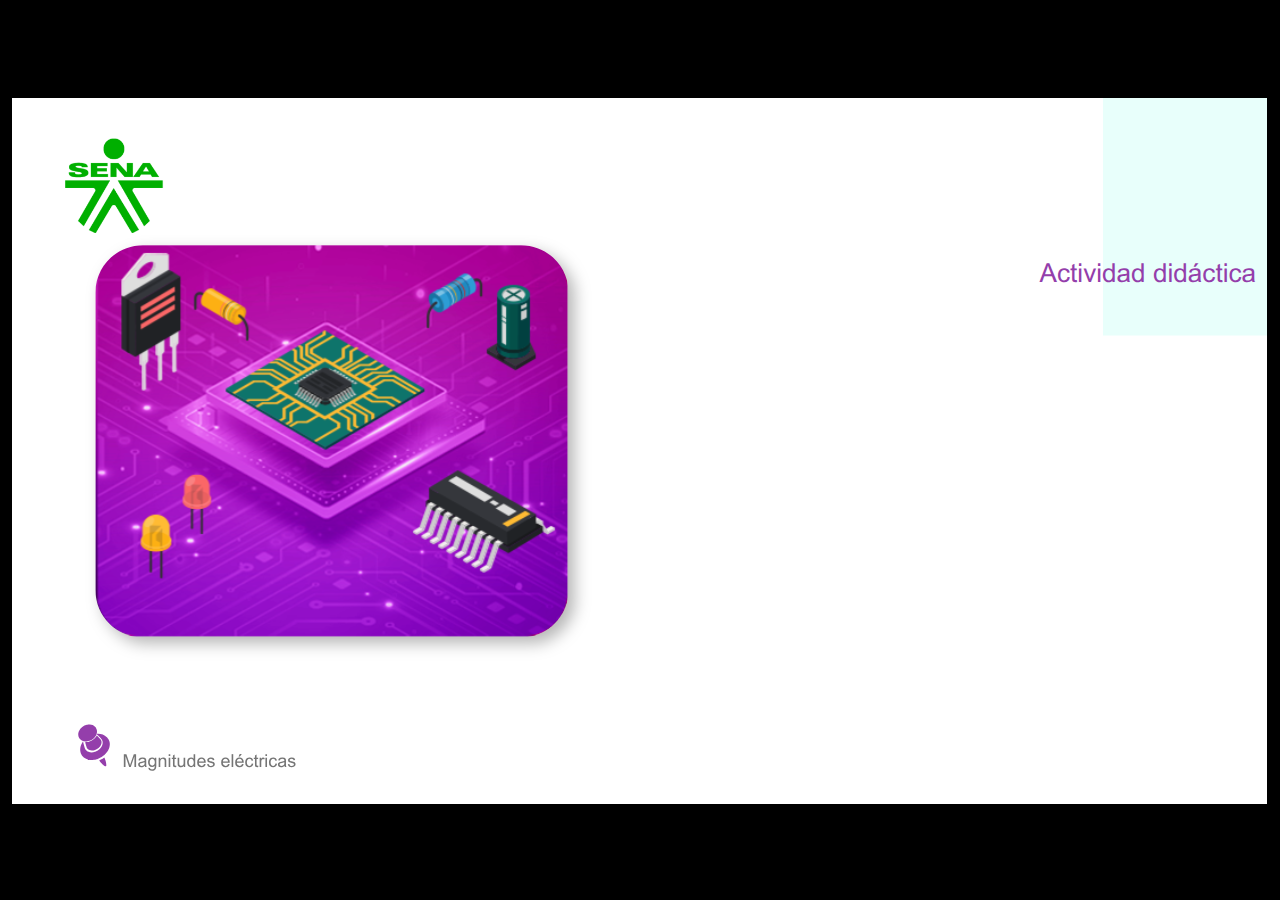
==== public/actividades/AD2/actividad.html @ ec27d50b "Update material" ====
﻿<!doctype html>
<html lang="es">
<head>
  <meta charset="utf-8">
  <!-- Creado con Storyline 360 - http://www.articulate.com  -->
  <!-- version: 3.76.30446.0 -->
  <title>Actividad did&#225;ctica</title>
  <meta http-equiv="x-ua-compatible" content="IE=edge"/>
  <meta name="viewport" content="width=device-width,initial-scale=1,user-scalable=no,shrink-to-fit=no,minimal-ui"/>
  <meta name="apple-mobile-web-app-capable" content="yes"/>
  <style>
    html, body { height: 100%; padding: 0; margin: 0 }
    #app { height: 100%; width: 100%; }
  </style>

  <script>
    window.DS = {};
    window.globals = {
      DATA_PATH_BASE: '',
      HAS_FRAME: true,
      HAS_SLIDE: true,

      lmsPresent: false,
      tinCanPresent: false,
      cmi5Present: false,
      aoSupport: false,
      scale: 'show all',
      captureRc: false,
      browserSize: 'optimal',
      bgColor: '#000000',
      features: 'AccessibleVideo,ConnectionMessages,DropIn1,FullScreenToggle,InsertSvgPicture,LayerPresentAsDialog,MultipleQuizTracking,PlayerSpeedControl,StreamingVideo,UpdatedThemeEditor,UseAudioElement,VideoTranscripts',
      themeName: 'classic',
      preloaderColor: '#FFFFFF',
      suppressAnalytics: false,
      productChannel: 'stable',
      publishSource: 'storyline',
      aid: 'aid|5304b41d-7af7-4125-b8d1-83eb222823e2',
      cid: '22d1448c-4473-4640-9792-b2b3bea49cb5',
      playerVersion: '3.76.30446.0',
      publishTimestamp: '2023-06-24T18:04:25.7120733Z',
      maxIosVideoElements: 10,
      connectionSettings: { mode: 'disabled' },

      
      parseParams: function(qs) {
        if (window.globals.parsedParams != null) {
          return window.globals.parsedParams;
        }
        qs = (qs || window.location.search.substr(1)).split('+').join(' ');
        var params = {},
            tokens,
            re = /[?&]?([^=]+)=([^&]*)/g;

        while (tokens = re.exec(qs)) {
          params[decodeURIComponent(tokens[1]).trim()] =
            decodeURIComponent(tokens[2]).trim();
        }
        window.globals.parsedParams = params;
        return params;
      }

    };
  </script>
  <script>
    var isIe11 = ('ActiveXObject' in window || window.MSBlobBuilder != null)
      && window.msCrypto != null && !window.ActiveXObject;
    if (isIe11) {
      window.globals.unsupportedBrowser = true;
      document.write(atob('[base64]'));
    }
  </script>
  
  <script>window.THREE = { };</script>
  
</head>
<body style="background: #000000" class="cs-HTML theme-classic">
  <!-- 360 -->
  <script>!function(){var e,i=/iPhone/i,o=/iPod/i,n=/iPad/i,t=/\biOS-universal(?:.+)Mac\b/i,r=/\bAndroid(?:.+)Mobile\b/i,a=/Android/i,d=/(?:SD4930UR|\bSilk(?:.+)Mobile\b)/i,p=/Silk/i,l=/Windows Phone/i,u=/\bWindows(?:.+)ARM\b/i,b=/BlackBerry/i,s=/BB10/i,c=/Opera Mini/i,f=/\b(CriOS|Chrome)(?:.+)Mobile/i,h=/Mobile(?:.+)Firefox\b/i,v=function(e){return void 0!==e&&"MacIntel"===e.platform&&"number"==typeof e.maxTouchPoints&&e.maxTouchPoints>1&&"undefined"==typeof MSStream};e=function(e){var m={userAgent:"",platform:"",maxTouchPoints:0};e||"undefined"==typeof navigator?"string"==typeof e?m.userAgent=e:e&&e.userAgent&&(m={userAgent:e.userAgent,platform:e.platform,maxTouchPoints:e.maxTouchPoints||0}):m={userAgent:navigator.userAgent,platform:navigator.platform,maxTouchPoints:navigator.maxTouchPoints||0};var g=m.userAgent,y=g.split("[FBAN");void 0!==y[1]&&(g=y[0]),void 0!==(y=g.split("Twitter"))[1]&&(g=y[0]);var A=function(e){return function(i){return i.test(e)}}(g),w={apple:{phone:A(i)&&!A(l),ipod:A(o),tablet:!A(i)&&(A(n)||v(m))&&!A(l),universal:A(t),device:(A(i)||A(o)||A(n)||A(t)||v(m))&&!A(l)},amazon:{phone:A(d),tablet:!A(d)&&A(p),device:A(d)||A(p)},android:{phone:!A(l)&&A(d)||!A(l)&&A(r),tablet:!A(l)&&!A(d)&&!A(r)&&(A(p)||A(a)),device:!A(l)&&(A(d)||A(p)||A(r)||A(a))||A(/\bokhttp\b/i)},windows:{phone:A(l),tablet:A(u),device:A(l)||A(u)},other:{blackberry:A(b),blackberry10:A(s),opera:A(c),firefox:A(h),chrome:A(f),device:A(b)||A(s)||A(c)||A(h)||A(f)},any:!1,phone:!1,tablet:!1};return w.any=w.apple.device||w.android.device||w.windows.device||w.other.device,w.phone=w.apple.phone||w.android.phone||w.windows.phone,w.tablet=w.apple.tablet||w.android.tablet||w.windows.tablet,w}(),"object"==typeof exports&&"undefined"!=typeof module?module.exports=e:"function"==typeof define&&define.amd?define((function(){return e})):this.isMobile=e}();
    window.isMobile.apple.tablet = window.isMobile.apple.tablet ||
      (navigator.platform === 'MacIntel' && navigator.maxTouchPoints > 1);
    window.isMobile.apple.device = window.isMobile.apple.device || window.isMobile.apple.tablet;
    window.isMobile.tablet = window.isMobile.tablet || window.isMobile.apple.tablet;
    window.isMobile.any = window.isMobile.any || window.isMobile.apple.tablet;
  </script>

  <div id="focus-sink" tabindex="-1"></div>

  <div id="preso"></div>
  <script>
    (function() {

      var classTypes = [ 'desktop', 'mobile', 'phone', 'tablet' ];

      var addDeviceClasses = function(prefix, testObj) {
        var curr, i;
        for (i = 0; i < classTypes.length; i++) {
          curr = classTypes[i];
          if (testObj[curr]) {
            document.body.classList.add(prefix + curr);
          }
        }
      };

      var params = window.globals.parseParams(),
          isDevicePreview = params.devicepreview === '1',
          isPhoneOverride = params.deviceType === 'phone' || (isDevicePreview && params.phone == '1'),
          isTabletOverride = (params.deviceType === 'tablet' || isDevicePreview) && !isPhoneOverride,
          isMobileOverride = isPhoneOverride || isTabletOverride;

      var deviceView = {
        desktop: !window.isMobile.any && !isMobileOverride,
        mobile: window.isMobile.any || isMobileOverride,
        phone: isPhoneOverride || (window.isMobile.phone && !isTabletOverride),
        tablet: isTabletOverride || window.isMobile.tablet
      };

      window.globals.deviceView = deviceView;
      window.isMobile.desktop = !window.isMobile.any;
      window.isMobile.mobile = window.isMobile.any;

      addDeviceClasses('view-', deviceView);

    })();
  </script>
  
  <script src='story_content/user.js' type=text/javascript></script>
  <div class="slide-loader"></div>

  <script>
    if (window.globals.deviceView.isMobile) { var doc = document, loader = doc.body.querySelector('.slide-loader'); [ 1, 2, 3 ].forEach(function(n) { var d = doc.createElement('div'); d.style.backgroundColor = window.globals.preloaderColor; d.classList.add('mobile-loader-dot'); d.classList.add('dot' + n); loader.appendChild(d); }); }
  </script>

  <div class="mobile-load-title-overlay" style="display: none">
    <div class="mobile-load-title">Actividad did&#225;ctica</div>
  </div>

  <div class="mobile-chrome-warning"></div>

  
<style>
  .warn-connection-dialog {
    display: none;
    background: transparent;
    pointer-events: none;
    position: fixed;
    left: 0;
    top: 0;
    width: 100%;
    height: 100%;
    z-index: 999;
  }

  .warn-connection-content {
    border-radius: 4px;
    background: white;
    border: 1px solid #E7E7E7;
    color: #333333;
    box-shadow: 0 2px 4px rgba(0, 0, 0, 0.25);
    transition: all 150ms ease-out;
    position: absolute;
    white-space: nowrap;
  }

  .view-phone.is-landscape .warn-connection-content {
    left: 23px;
    bottom: 23px;
  }

  .view-tablet.is-landscape .warn-connection-content {
    left: 50%;
    top: 20px;
    transform: translateX(-50%);
  }

  .is-portrait .warn-connection-content {
    transform: translate(-50%, calc(-100% - 15px));
  }

  .warn-connection-content p {
    display: inline-block;
    margin: 0 8px 0 0;
    line-height: 33px;
    font-size: 11px;
  }

  .warn-connection-content svg {
    position: relative;
    vertical-align: middle;
    margin: 0 2px 2px 8px;
  }

  .view-desktop .warn-connection-content {
    left: 1.5em;
    bottom: 1.5em;
  }

  .view-desktop .warn-connection-content p {
    font-size: 1.1em;
  }

  .is-offline .warn-connection-dialog {
    display: block;
  }

  .is-offline .cs-panel * {
    pointer-events: none !important;
  }

  .is-offline .cs-panel {
    pointer-events: all !important;
  }

  .is-offline #nav-controls * {
    pointer-events: none !important;
  }

  .is-offline #nav-controls {
    pointer-events: all !important;
  }
</style>

<div class="warn-connection-dialog">
  <div class="warn-connection-content">
    <svg width="17" height="15" viewBox="0 0 17 15" xmlns="http://www.w3.org/2000/svg">
      <path fill="#8F0000" stroke="white" d="M16.07,12.98 L15.88,12.23 L9.51,1.21 C8.97,0.26,7.6,0.26,7.06,1.21 L0.69,12.23 C0.15,13.16,0.81,14.36,1.91,14.36 H14.65 C15.47,14.36,16.05,13.7,16.07,12.98 Z"/>
      <path fill="white" stroke="white" d="M8.58,5.5 C8.35,5.28,8.5,5.35,8.21,5.32 C8.09,5.35,7.97,5.49,7.96,5.67 C7.97,5.79,7.98,5.92,7.98,6.04 L7.98,6.04 C7.99,6.17,8,6.31,8.01,6.43 L8.01,6.44 C8.03,6.92,8.06,7.41,8.09,7.9 L8.09,7.9 C8.12,8.39,8.14,8.88,8.17,9.37 C8.17,9.39,8.18,9.42,8.2,9.44 C8.23,9.46,8.25,9.47,8.28,9.47 C8.31,9.47,8.34,9.46,8.35,9.44 C8.37,9.43,8.38,9.4,8.39,9.35 L8.39,9.34 C8.39,9.24,8.4,9.15,8.4,9.05 L8.4,9.05 C8.41,8.96,8.41,8.86,8.42,8.75 C8.43,8.44,8.45,8.12,8.47,7.81 L8.47,7.81 C8.49,7.49,8.51,7.18,8.53,6.87 C8.55,6.46,8.56,6.05,8.59,5.64 L8.6,5.62 C8.6,5.57,8.59,5.53,8.58,5.5 L8.21,5.32 Z"/>
      <circle fill="white" stroke="white" cx="8.3" cy="11.35" r="0.3"/>
    </svg>
    <p>You are offline. Trying to reconnect...</p>
  </div>
</div>

<script>
  (function() {
    window.DS.connection = {
      warningShown: false,
      assets: {},
      loadingAssetGroup: false,
      retryDelay: 500
    };

    var connectionSettings = window.globals.connectionSettings || {};

    // The `window.globals.features` variable must be set in `webpack.dev.config` when testing locally - it is not enough
    // to have it in the data - but it must be set there as well.
    var useConnectionMessages = window.AbortController != null &&
      window.location.protocol != 'file:' &&
      window.globals.features.indexOf('ConnectionMessages') != -1 &&
      connectionSettings.mode === 'normal';

    window.DS.connection.useConnectionMessages = useConnectionMessages

    var assetCount = 0;
    var checkLoadedId;


    if (useConnectionMessages && connectionSettings != null) {
      var contentEl = document.querySelector('.warn-connection-content');
      var messageEl = contentEl.querySelector('p')

      if (connectionSettings.useDarkTheme) {
        contentEl.style.borderColor = '#BABBBA';
        contentEl.style.backgroundColor = '#282828';
        contentEl.style.color = '#FFFFFF';
      }

      if (connectionSettings.message != null) {
        messageEl.textContent = window.decodeURIComponent(connectionSettings.message);
      }
    }

    function checkAssetsReady() {
      for (var i in DS.connection.assets) {
        if (!DS.connection.assets[i].success) {
          return false;
        }
      }
      return true;
    }

    function stopAssetGroup() {
      if (!useConnectionMessages) { return; }

      assetCount = 0;

      DS.connection.oldAssetGroup = DS.connection.assets;
      DS.connection.assets = {};
      DS.connection.loadingAssetGroup = false;
      clearInterval(checkLoadedId);
    }

    function startAssetGroup() {
      if (!useConnectionMessages) { return; }
      var ticks = 0;
      clearInterval(checkLoadedId);
      checkLoadedId = setInterval(function() {
        var loaded = 0;
        if (assetCount === 0 && loaded === 0) {
          clearInterval(checkLoadedId);
          return;
        }

        for (var i in DS.connection.assets) {
          if (DS.connection.assets[i].success) {
            loaded++;
          }
        }

        if (assetCount === loaded && checkAssetsReady()) {
          for (var i in DS.connection.assets) {
            if (DS.connection.assets[i].action) {
              DS.connection.assets[i].action();
            }
          }
          hideWarning();
          stopAssetGroup();
        }
      }, 100)
    }

    function requiredAsset(url, action, retry, type) {
      if (!useConnectionMessages) { return; }
      if (DS.connection.assets[url]) { return; }

      DS.connection.assets[url] = {
        success: false, action: action, retry: retry, type: type
      };
      assetCount = Object.keys(DS.connection.assets).length;
      if (!DS.connection.loadingAssetGroup) {
        startAssetGroup();
      }
      DS.connection.loadingAssetGroup = true;
    }

    function assetLoaded(url) {
      if (!useConnectionMessages) { return; }
      if (DS.connection.assets[url]) {
        DS.connection.assets[url].success = true;
      }
    }

    function assetFailed(url) {
      if (!useConnectionMessages) { return; }
      if (!DS.connection.assets[url]) {
        if (/\.js$/.test(url)) {
          setTimeout(function() {
            if (DS.connection.lastSlideLoaded != null) {
              DS.connection.lastSlideLoaded();
            }
          }, DS.connection.retryDelay);
        }
        return;
      }
      if (!DS.connection.warningShown) { showWarning(); }
      if (DS.connection.assets[url].retry) {
        setTimeout(function() {
          if (!DS.connection.assets[url].success) {
            DS.connection.assets[url].retry()
          }
        }, DS.connection.retryDelay);
      }
    }

    function hideWarning() {
      document.body.classList.remove('is-offline');
      DS.connection.warningShown = false;
    }
    DS.connection.hideWarning = hideWarning

    function showWarning(btn) {
      document.body.classList.add('is-offline')
      DS.connection.warningShown = true;
      updateWarningPosition();
    }

    function updateWarningPosition() {
      if (!DS.connection.warningShown) {
        return;
      }

      var isPortrait = document.body.classList.contains('is-portrait');
      var warningEl = document.querySelector('.warn-connection-content');

      if (isPortrait) {
        var slide = document.querySelector('.primary-slide');
        var slideRect = slide.getBoundingClientRect();

        warningEl.style.top = `${slideRect.top}px`
        warningEl.style.left = `${slideRect.left + slideRect.width / 2}px`
      } else {
        warningEl.style.top = null;
        warningEl.style.left = null;
      }

      window.requestAnimationFrame(updateWarningPosition);
    }

    // these will all be noops if the feature flag isn't set in
    // the data and `window.globals.features`
    DS.connection.requiredAsset = requiredAsset;
    DS.connection.assetLoaded = assetLoaded;
    DS.connection.assetFailed = assetFailed;
    DS.connection.stopAssetGroup = stopAssetGroup;
    DS.connection.startAssetGroup = startAssetGroup;
  })();
</script>


  <script>
    
    if (window.autoSpider && window.vInterfaceObject) {
      document.querySelector('.mobile-load-title-overlay').style.display = 'none';
    }
  </script>

  

  <link rel="stylesheet" href="html5/data/css/output.min.css" data-noprefix/>
</body>
<script src="html5/lib/scripts/bootstrapper.min.js"></script>
</html>
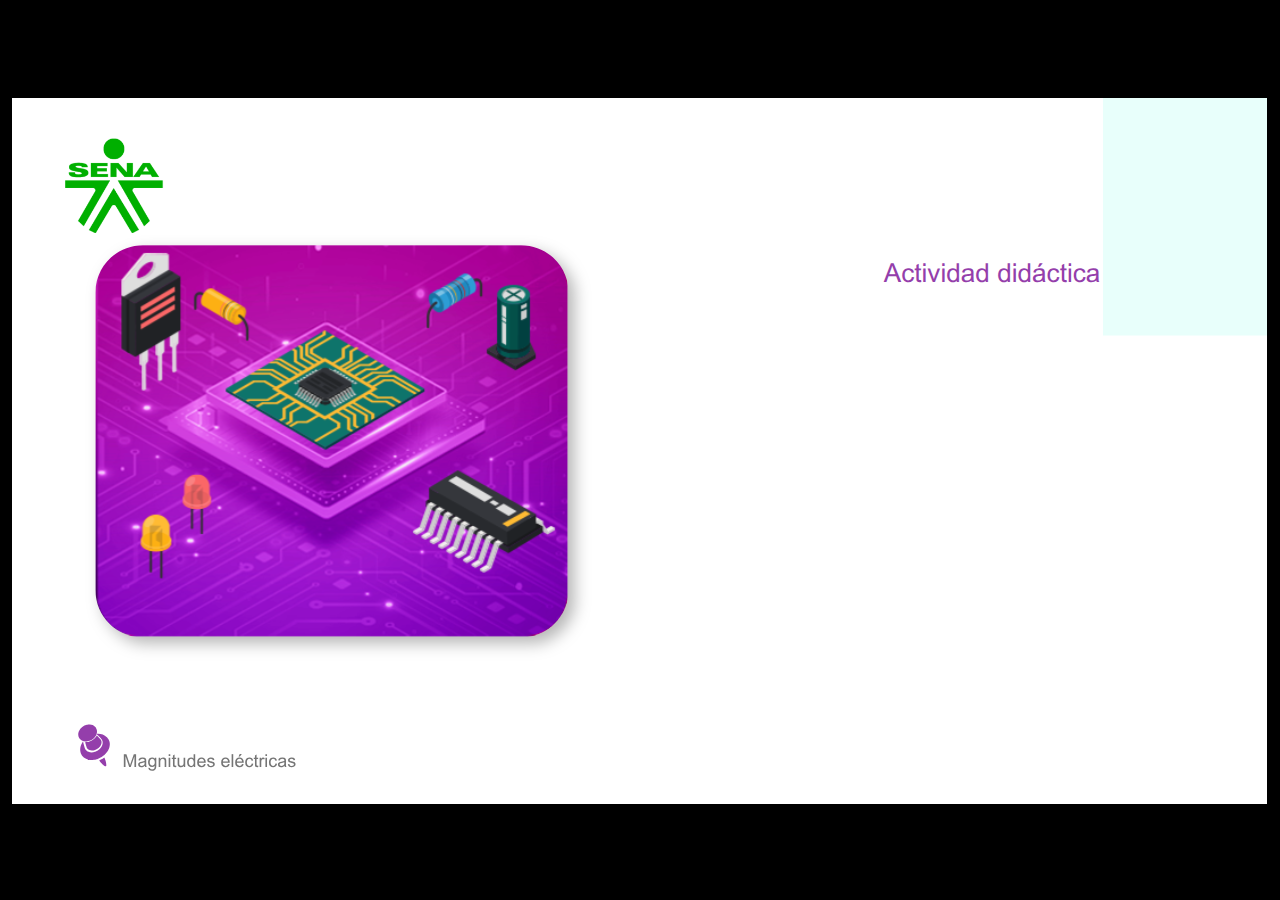
==== commit e138316b: "Update CFA/material" ====
--- a/public/actividades/AD2/actividad.html
+++ b/public/actividades/AD2/actividad.html
@@ -37,7 +37,7 @@
       aid: 'aid|5304b41d-7af7-4125-b8d1-83eb222823e2',
       cid: '22d1448c-4473-4640-9792-b2b3bea49cb5',
       playerVersion: '3.76.30446.0',
-      publishTimestamp: '2023-06-24T18:04:25.7120733Z',
+      publishTimestamp: '2023-07-14T17:08:41.8353120Z',
       maxIosVideoElements: 10,
       connectionSettings: { mode: 'disabled' },
 
--- a/public/actividades/AD2/html5/data/css/output.min.css
+++ b/public/actividades/AD2/html5/data/css/output.min.css
@@ -1,54 +1,54 @@
 @font-face {
-  font-family: 'Open SansBold CharsBoldD5D67DB4';
+  font-family: 'Open SansBold CharsBoldBD9F29F9';
   src: url('[data-uri]');
   font-style: normal;
   font-weight: normal;
 }
 @font-face {
-  font-family: 'Open Sans Charset1_ 6pGFD827D57';
+  font-family: 'Open Sans Charset1_ 6LZCEADB9DC';
   src: url('[data-uri]');
   font-style: normal;
   font-weight: normal;
 }
 @font-face {
-  font-family: 'Arial Charset1_ 6NardU80C2720FD';
-  src: url('[data-uri]');
-  font-style: normal;
-  font-weight: normal;
-}
-@font-face {
-  font-family: 'ArialBold Charset1_Bold3F150553';
-  src: url('[data-uri]');
-  font-style: normal;
-  font-weight: normal;
-}
-@font-face {
-  font-family: 'RobotoBold Charset1Bold917C8871';
+  font-family: 'Arial Charset1_ 5psbFt1836175EC';
+  src: url('[data-uri]');
+  font-style: normal;
+  font-weight: normal;
+}
+@font-face {
+  font-family: 'ArialBold Charset1_BoldED2C8FD3';
+  src: url('[data-uri]');
+  font-style: normal;
+  font-weight: normal;
+}
+@font-face {
+  font-family: 'RobotoBold Charset1BoldF25FE92E';
   src: url('[data-uri]');
   font-style: normal;
   font-weight: normal;
 }
 @font-face {
-  font-family: 'Roboto Charset1_ 5WkWQ0F2B6BDF4';
-  src: url('[data-uri]');
+  font-family: 'Roboto Charset1_ 5sCAcmE5C73A3C';
+  src: url('[data-uri]');
   font-style: normal;
   font-weight: normal;
 }
 @font-face {
   font-family: 'Arial Charset0_v8wz5YMo9EE9FF07';
-  src: url('[data-uri]');
+  src: url('[data-uri]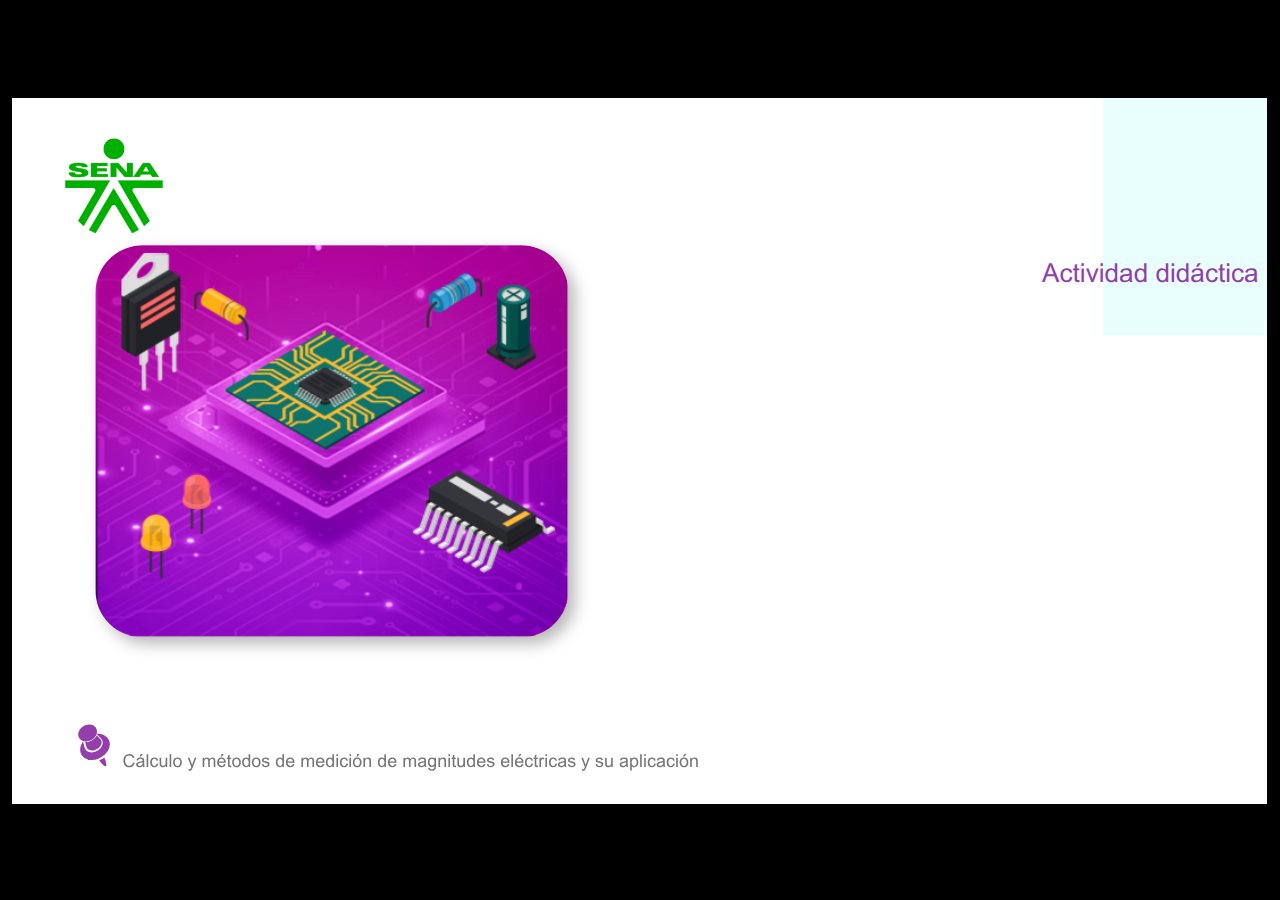
==== commit bde4c5c4: "Update CFA/material" ====
--- a/public/actividades/AD2/actividad.html
+++ b/public/actividades/AD2/actividad.html
@@ -3,7 +3,7 @@
 <head>
   <meta charset="utf-8">
   <!-- Creado con Storyline 360 - http://www.articulate.com  -->
-  <!-- version: 3.76.30446.0 -->
+  <!-- version: 3.75.30269.0 -->
   <title>Actividad did&#225;ctica</title>
   <meta http-equiv="x-ua-compatible" content="IE=edge"/>
   <meta name="viewport" content="width=device-width,initial-scale=1,user-scalable=no,shrink-to-fit=no,minimal-ui"/>
@@ -28,7 +28,7 @@
       captureRc: false,
       browserSize: 'optimal',
       bgColor: '#000000',
-      features: 'AccessibleVideo,ConnectionMessages,DropIn1,FullScreenToggle,InsertSvgPicture,LayerPresentAsDialog,MultipleQuizTracking,PlayerSpeedControl,StreamingVideo,UpdatedThemeEditor,UseAudioElement,VideoTranscripts',
+      features: 'AccessibleVideo,BackgroundAudio,ConnectionMessages,FullScreenToggle,InsertSvgPicture,LayerPresentAsDialog,MultipleQuizTracking,PlayerSpeedControl,StreamingVideo,UpdatedThemeEditor,UseAudioElement,VideoTranscripts',
       themeName: 'classic',
       preloaderColor: '#FFFFFF',
       suppressAnalytics: false,
@@ -36,10 +36,10 @@
       publishSource: 'storyline',
       aid: 'aid|5304b41d-7af7-4125-b8d1-83eb222823e2',
       cid: '22d1448c-4473-4640-9792-b2b3bea49cb5',
-      playerVersion: '3.76.30446.0',
-      publishTimestamp: '2023-07-14T17:08:41.8353120Z',
+      playerVersion: '3.75.30269.0',
+      publishTimestamp: '2023-07-26T21:53:29.0254070Z',
       maxIosVideoElements: 10,
-      connectionSettings: { mode: 'disabled' },
+      connectionSettings: { },
 
       
       parseParams: function(qs) {
@@ -239,20 +239,22 @@
       retryDelay: 500
     };
 
-    var connectionSettings = window.globals.connectionSettings || {};
+    // @TODO this is POC code and can be cleaned up a bit more if we move forward
+    // with the feature
+
+
 
     // The `window.globals.features` variable must be set in `webpack.dev.config` when testing locally - it is not enough
     // to have it in the data - but it must be set there as well.
     var useConnectionMessages = window.AbortController != null &&
       window.location.protocol != 'file:' &&
-      window.globals.features.indexOf('ConnectionMessages') != -1 &&
-      connectionSettings.mode === 'normal';
+      window.globals.features.indexOf('ConnectionMessages') != -1;
 
     window.DS.connection.useConnectionMessages = useConnectionMessages
 
     var assetCount = 0;
     var checkLoadedId;
-
+    var connectionSettings = window.globals.connectionSettings;
 
     if (useConnectionMessages && connectionSettings != null) {
       var contentEl = document.querySelector('.warn-connection-content');
--- a/public/actividades/AD2/html5/data/css/output.min.css
+++ b/public/actividades/AD2/html5/data/css/output.min.css
@@ -1,48 +1,48 @@
 @font-face {
-  font-family: 'Open SansBold CharsBoldBD9F29F9';
+  font-family: 'Open SansBold CharsBoldBCCB1F5A';
   src: url('[data-uri]');
   font-style: normal;
   font-weight: normal;
 }
 @font-face {
-  font-family: 'Open Sans Charset1_ 6LZCEADB9DC';
-  src: url('[data-uri]');
-  font-style: normal;
-  font-weight: normal;
-}
-@font-face {
-  font-family: 'Arial Charset1_ 5psbFt1836175EC';
-  src: url('[data-uri]');
-  font-style: normal;
-  font-weight: normal;
-}
-@font-face {
-  font-family: 'ArialBold Charset1_BoldED2C8FD3';
-  src: url('[data-uri]');
-  font-style: normal;
-  font-weight: normal;
-}
-@font-face {
-  font-family: 'RobotoBold Charset1BoldF25FE92E';
+  font-family: 'Open Sans Charset1_ 6iPAF6C51E6';
+  src: url('[data-uri]');
+  font-style: normal;
+  font-weight: normal;
+}
+@font-face {
+  font-family: 'Arial Charset1_ 6TFA20V402C73E2';
+  src: url('[data-uri]');
+  font-style: normal;
+  font-weight: normal;
+}
+@font-face {
+  font-family: 'ArialBold Charset1_Bold8BEA8DED';
+  src: url('[data-uri]');
+  font-style: normal;
+  font-weight: normal;
+}
+@font-face {
+  font-family: 'RobotoBold Charset1BoldCA0584F8';
   src: url('[data-uri]');
   font-style: normal;
   font-weight: normal;
 }
 @font-face {
-  font-family: 'Roboto Charset1_ 5sCAcmE5C73A3C';
+  font-family: 'Roboto Charset1_ 6Rs17v36ED5B59';
   src: url('[data-uri]');
   font-style: normal;
   font-weight: normal;
 }
 @font-face {
   font-family: 'Arial Charset0_v8wz5YMo9EE9FF07';
-  src: url('[data-uri]');
+  src: url('[data-uri]